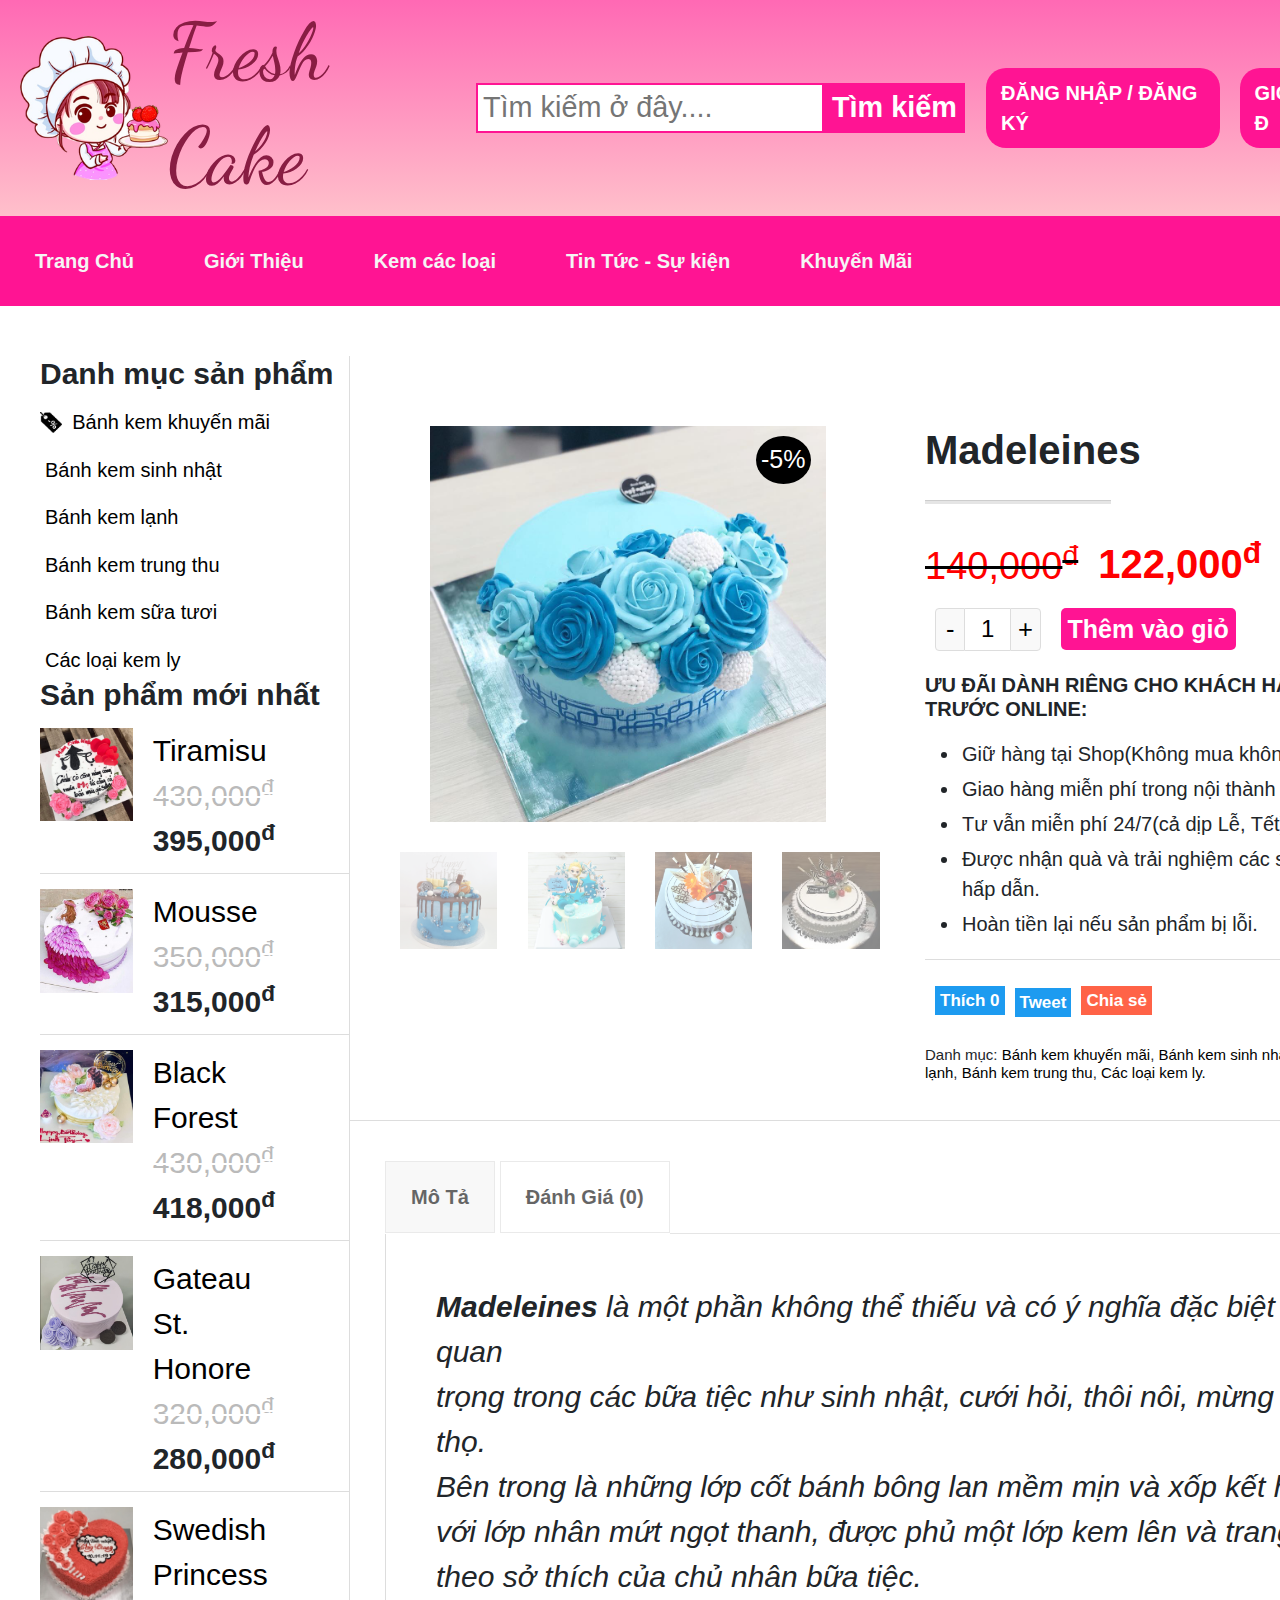
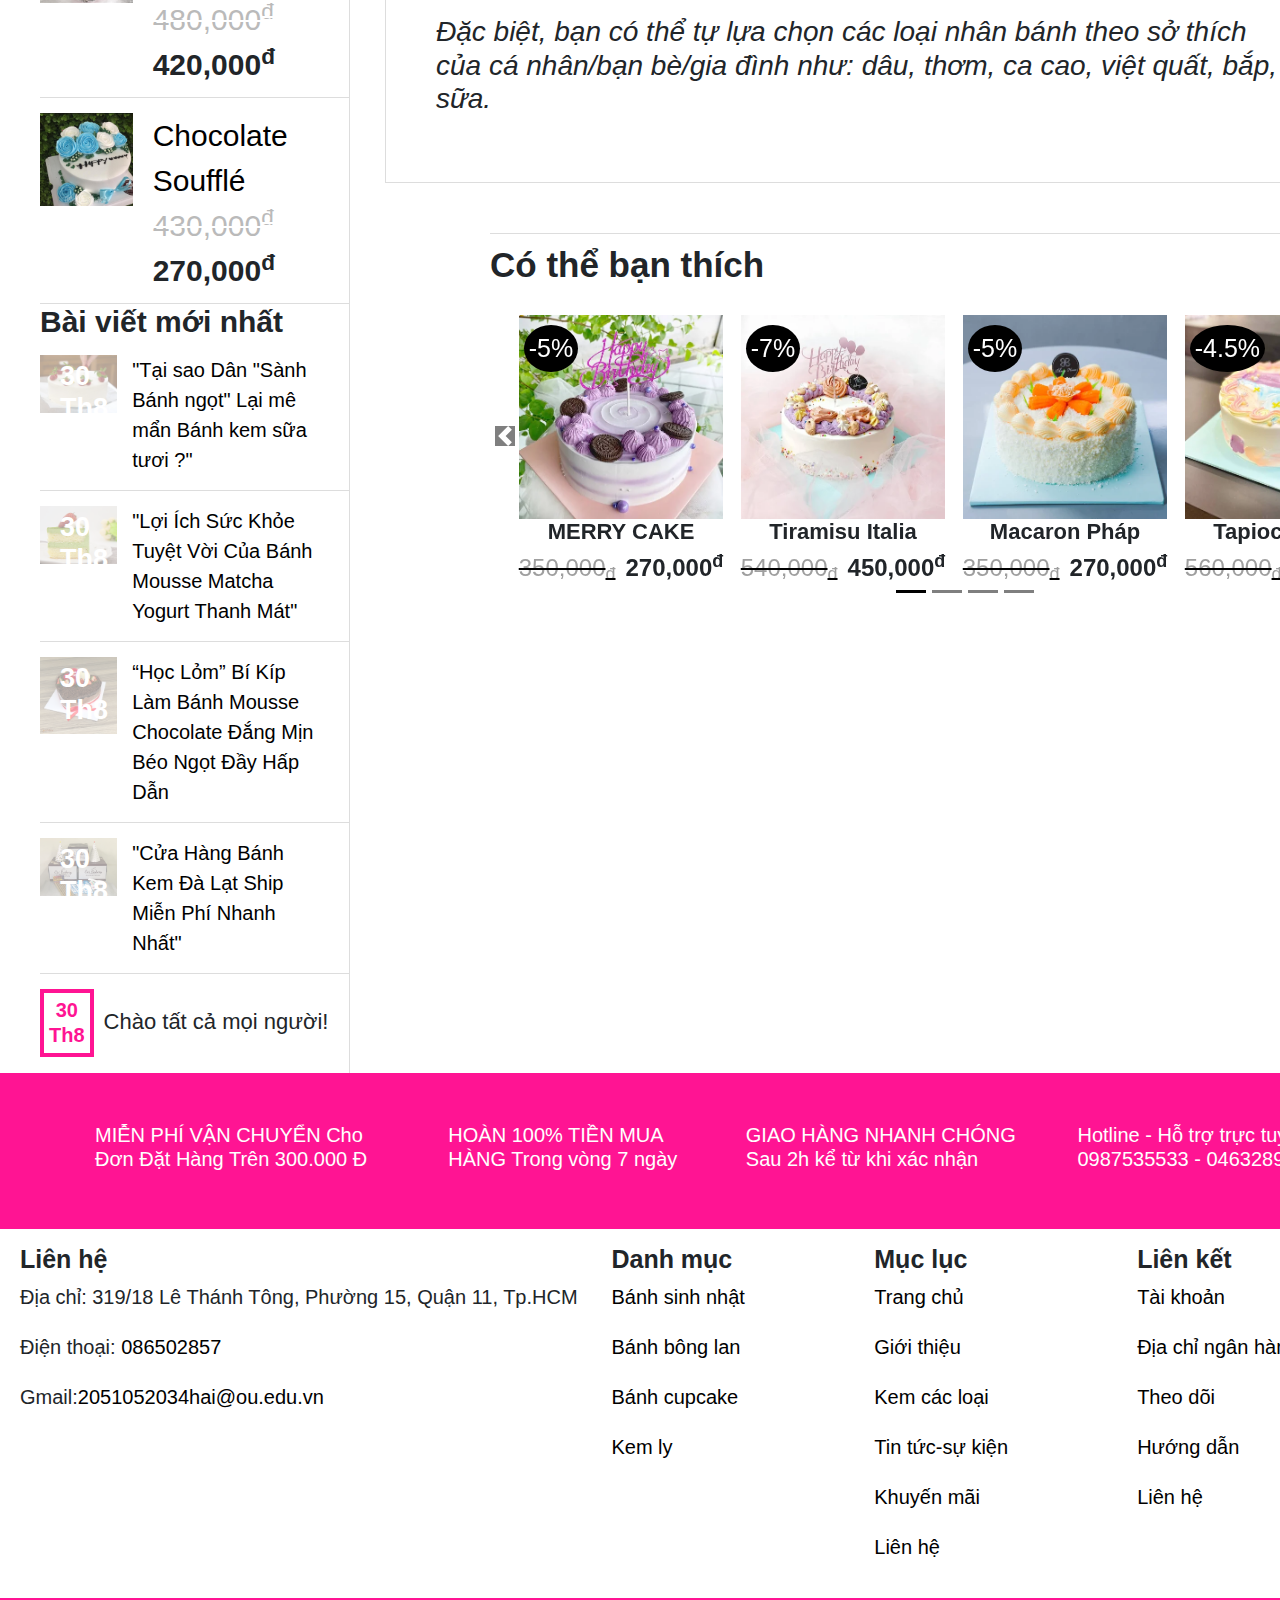
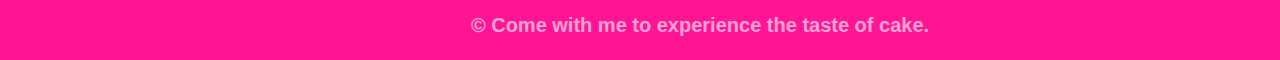
==== dat_hang.html @ 4f1dcab9 "init complate" ====
<!DOCTYPE html>
<html lang="en">
<head>
    <title>Document</title>
    <meta charset="UTF-8">
    <meta http-equiv="X-UA-Compatible" content="IE=edge">
    <meta name="viewport" content="width=device-width, initial-scale=1.0">
    <meta name="viewport" content="width=device-width, initial-scale=1">
    <link rel="stylesheet" href="https://pro.fontawesome.com/releases/v5.10.0/css/all.css"
     integrity="sha384-AYmEC3Yw5cVb3ZcuHtOA93w35dYTsvhLPVnYs9eStHfGJvOvKxVfELGroGkvsg+p" crossorigin="anonymous"/>
    <link rel="stylesheet" href="https://maxcdn.bootstrapcdn.com/bootstrap/4.5.2/css/bootstrap.min.css">
    <link rel="stylesheet" type="text/css" href="//fonts.googleapis.com/css?family=Dancing+Script" />
    <link rel="stylesheet" href="https://cdnjs.cloudflare.com/ajax/libs/animate.css/4.1.1/animate.min.css">
    <link rel="stylesheet" href="css/nav_footer.css">
    <link rel="stylesheet" href="css/trang_dat_hang.css">
    <script src="js/jquery-3.6.0.min.js"></script>
    <script src="js/trang_dat_hang.js"></script>
   <script src="https://maxcdn.bootstrapcdn.com/bootstrap/4.5.2/js/bootstrap.min.js"></script> 
</head>
<body>
    <!------------------ĐÂY LÀ LOGO MESSENGER------------>
    <div class="messenger">
        <a href=""><i class="fab fa-facebook-messenger"></i></a>
    </div>
     <!--------------ĐÂY LÀ NÚT goToTop---------------> 
     <div class="gototop" id ="gototop"> 
        <a href="javascript:;"><i class="fa fa-angle-up angle-icon"></i></a>
    </div>
    <!---------------------------------ĐÂY LÀ THANH ĐĂNG NHẬP ----------------------------->
      <!-----------------ĐÂY LÀ NÚT EXIT------------------------------>
    <div><a href="#" class="exit"><i class="fas fa-times"></i></a></div>
        <!--------------------------------------------------------------->
        <div class="nhap-mat-khau" id="dangnhap">
            <form class="thanh-nhap-password">
                <h2>đăng nhập</h2>
                <div class="account-password">
                <h3>Tên tài khoản hoặc địa chỉ email*</h3>
                <input type="text">
                 </div>
                <div class="account-password">
                <h3>Mật khẩu*</h3>
                <input type="password">
                </div>
                <div class="nut-dang-nhap">
                    <button type="submit">Đăng nhập</button>
                    <input type="checkbox">
                    <h3>Ghi nhớ mật khẩu</h3>
                </div>
                <h3><a href="" target="_self">Quên mật khẩu?</a></h3>
            </form>
        </div>
    <!--------------------------------------------------------------->
    <!----------------Phần NAV------------------>
    <nav >
        <div class="allnav" id="allnav">
        <div class="topfirst">
            <div class="anhlogo"><img src="images2/logothuonghieu.png" alt="ảnh"></div>
           
            <div class="tenthuonghieu">
                <h1> Fresh Cake</h1>
            </div>
            <div class="thanhtimkiem"> 
                <form class="menu-search">
                    <span><i class="fas fa-search"></i></span>
                    <input type="text" name="query" value autocomplete ="off" placeholder="Tìm kiếm ở đây....">
                    <input type="submit" value="Tìm kiếm"></input>		
                </form>
            </div>
            <div class="all-menu-right">
                <div>
                    <a class="dang-nhap" href="#dang-nhap " target="_self">đăng nhập / đăng ký</a>
                </div>
                <div>
                    <a href="" target="_self">giỏ hàng / 0 <span> đ </span><i class="fas fa-shopping-cart"></i></a>
                </div>
            </div>
        </div>
        <div class="bia" id="bia">
            <ul>
                <li><a href="trang_chu.html" target="_self"><i class="fas fa-home"></i> Trang Chủ</a></li>
                <li><a href="trang_gioi_thieu.html" target="_self">Giới Thiệu</i></a></li>
                <li class="last">
                    <a href="#" target="_blank" >Kem các loại <i class="fas fa-caret-down"></i></a>
                    <ul class="list suplast" >
                        <li><a href="trang_chu.html" target="_self"><i class="fas fa-circle"></i> Bánh sinh nhật</a></li>
                        <li><a href="#"><i class="fas fa-circle"></i> Bánh bông lan</a></li>
                        <li><a href="#"><i class="fas fa-circle"></i> Bánh cupcake</a></li>
                        <li><a href="#"><i class="fas fa-circle"></i> Kem ly</a></li>
                    </ul>
                </li>  
                <li><a href="trang_su_kien.html" target="_self">Tin Tức - Sự kiện</a></li>
                <li><a href="trang_khuyen_mai1.html" target="_self">Khuyến Mãi</a></li>
                <li><a href="trang_lien_he.html" target="_self">Liên Hệ</a></li>
            </ul>
        </div>
    </div>
    </nav>
     <!--------------------Phần SECTION------------------------>
    <section>
        <div class="all">
            <div class="allleft">
                <ul>
                    <li> 
                        <h3>Danh mục sản phẩm</h3>
                        <ul class="ds">
                            <li><img src="images5/pixlr-bg-result.png" alt="icon"><a href="*" target="_self"> Bánh kem khuyến mãi</a></li>
                            <li><i class="fas fa-birthday-cake"></i><a href="*" target="_self"> Bánh kem sinh nhật</a></li>
                            <li><i class="fas fa-ice-cream"></i><a href="*" target="_self"> Bánh kem lạnh </a></li>
                            <li><i class="fas fa-birthday-cake"></i><a href="*" target="_self">Bánh kem trung thu </a></li>
                            <li><i class="fas fa-birthday-cake"></i><a href="*" target="_self"> Bánh kem sữa tươi</a></li>
                            <li><i class="fas fa-wine-glass"></i><a href="*" target="_self"> Các loại kem ly</a></li>
                        </ul>
                    </li>
                    <li>
                        <h3>Sản phẩm mới nhất</h3>
                        <ul class="sp">
                            <li> <div class="one">
                                <img src="images5/bai viet moi nhat 1.1.jpg" alt="ảnh">
                                <img src="images5/bai viet moi nhat 1.jpg" alt="ảnh">  
                            </div>
                                <div class="two">
                                <span><a href="*" target="_self">Tiramisu</a></span>
                                <span>430,000<Sup>đ</Sup></span>
                                <span>395,000<Sup>đ</Sup></span>
                                </div>
                            </li>
                            <li><div class="one">
                                <img src="images5/bai viet moi nhat 2.1.jpg" alt="ảnh">
                                <img src="images5/bai viet moi nhat 2.jpg" alt="ảnh"> 
                            </div>
                                <div class="two">
                                <span><a href="*" target="_self">Mousse</a></span>
                                <span>350,000<Sup>đ</Sup></span>
                                <span>315,000<Sup>đ</Sup></span>
                                </div>
                            </li>
                            <li> <div class="one">
                                <img src="images5/bai viet moi nhat 3.1.jpg" alt="ảnh">
                                <img src="images5/bai viet moi nhat 3.jpg" alt="ảnh">                             
                            </div>
                                <div class="two">
                                <span><a href="*" target="_self">Black Forest</a></span>
                                <span>430,000<Sup>đ</Sup></span>
                                <span>418,000<Sup>đ</Sup></span>
                                </div>
                            </li>
                            <li><div class="one">
                                <img src="images5/bai viet moi nhat 4.1.jpg" alt="ảnh">
                                <img src="images5/bai viet moi nhat 4.jpg" alt="ảnh">           
                            </div>
                                <div class="two">
                                <span><a href="*" target="_self">Gateau St. Honore</a></span>
                                <span>320,000<Sup>đ</Sup></span>
                                <span>280,000<Sup>đ</Sup></span>
                                 </div>
                            </li>
                            <li> <div class="one">
                                <img src="images5/bai viet moi nhat 5.1.jpg" alt="ảnh">
                                <img src="images5/bai viet moi nhat 5.jpg" alt="ảnh">
                             </div>
                                <div class="two">
                                <span><a href="*" target="_self">Swedish Princess</a></span>
                                <span>480,000<Sup>đ</Sup></span>
                                <span>420,000<Sup>đ</Sup></span>
                                </div>
                            </li>
                            <li> <div class="one">
                                <img src="images5/bai viet moi nhat 6.1.jpg" alt="ảnh">
                                <img src="images5/bai viet moi nhat 6.jpg" alt="ảnh">
                            </div>
                                <div class="two">
                                <span><a href="*" target="_self">Chocolate Soufflé</a></span>
                                <span>430,000<Sup>đ</Sup></span>
                                <span>270,000<Sup>đ</Sup></span>
                                </div>
                                </li>
                        </ul>
                    </li>
                    <li>
                        <h3>Bài viết mới nhất</h3>
                        <ul class="bv">
                            <li><div class="picture-bv"><img src="images3/1600242340_banh-sua-tuoi-cui.jpg" alt="ảnh">
                                <h3>30 Th8</h3></div>
                                 <span><a href="*" target="_self">"Tại sao Dân "Sành Bánh ngọt" Lại mê mẩn Bánh kem sữa tươi ?"</a></span></li>
                            <li><div class="picture-bv"><img src="images3/mousse-_matcha.jpg" alt="ảnh">
                                <h3>30 Th8</h3></div>
                                 <span><a href="*" target="_self">"Lợi Ích Sức Khỏe Tuyệt Vời Của Bánh Mousse Matcha Yogurt Thanh Mát"</a></span></li>
                            <li><div class="picture-bv"><img src="images3/1591721118_031.jpg" alt="ảnh">
                                <h3>30 Th8</h3></div>
                                 <span><a href="*" target="_self">“Học Lỏm” Bí Kíp Làm Bánh Mousse Chocolate Đắng Mịn Béo Ngọt Đầy Hấp Dẫn</a></span></li>
                            <li><div class="picture-bv"><img src="images3/044.jpg" alt="ảnh">
                                <h3>30 Th8</h3>
                            </div>
                                 <span><a href="*" target="_self">"Cửa Hàng Bánh Kem Đà Lạt Ship Miễn Phí Nhanh Nhất"</a></span></li>
                        </ul>
                       <div class="month-day">
                           <span>30<br>Th8</span>
                           <h3>Chào tất cả mọi người!</h3>
                       </div>
                    </li>
                </ul>
            </div>
            <div class="allmiddle-right">
            <div class=" middle-right">
            <div class ="allmiddle">
                <div class="bodytop">
                <div class="picture-sanpham"> 
                    <img src="images2/ảnh demo4.jpg" id="mainimage" alt="ảnh">
                    <span>-5%</span>
                </div>
                <div class="picture">
                    <div class="picture-hover"><img src="images2/ảnh demo5.jpg" alt="ảnh1"></div>
                    <div class="picture-hover"><img src="images2/ảnh demo8.jpg" alt="ảnh2"></div>
                    <div class="picture-hover"><img src="images2/ảnh demo7.jpg" alt="ảnh3"></div>
                    <div class="picture-hover"><img src="images2/ảnh demo6.jpg" alt="ảnh4"></div>
                </div>
             </div>
            </div>
            <div class="allright">
                <h1>Madeleines</h1>
                <div><hr></div>
                <div class="gia">
                    <h3>140,000<sup>đ</sup></h3>
                    <h3>122,000<sup>đ</sup></h3>
                </div>
                <div class="thanhsl">
                    <input class="minus is-form" type="button" value="-">
                    <input aria-label="quantity" class="input-qty" max="999" min="1" type="number">
                    <input class="plus is-form" type="button" value="+">
                    <div><h3><a href="" target="_self">Thêm vào giỏ</a></h3></div>
                </div>
                <div class="thongtin">
                    <h3>ưu đãi dành riêng cho khách hàng đặt trước online:</h3>
                    <ul>
                        <li><span>Giữ hàng tại Shop(Không mua không sao).</span></li>
                        <li><span>Giao hàng miễn phí trong nội thành 5km.</span></li>
                        <li><span>Tư vẫn miễn phí 24/7(cả dịp Lễ, Tết).</span></li>
                        <li><span>Được nhận quà và trải nghiệm các sự kiện đầy hấp dẫn.</span></li>
                        <li><span>Hoàn tiền lại nếu sản phẩm bị lỗi. </span></li>
                    </ul>
                    <div class="like-share">
                        <div><a href="" target="_self"><i class="fas fa-thumbs-up"></i> Thích 0</a></div>
                        <div><a href="" target="_self"><i class="fab fa-twitter"></i> Tweet</a></div>
                        <div><a href="" target="_self"><i class="fas fa-plus-circle"></i> Chia sẻ</a></div>
                    </div>
                    <h4>Danh mục:
                        <a href="#" target="_self">Bánh kem khuyến mãi</a>,
                        <a href="#" target="_self">Bánh kem sinh nhật</a>,
                        <a href="#" target="_self">Bánh kem lạnh</a>,
                        <a href="#" target="_self">Bánh kem trung thu</a>,
                        <a href="#" target="_self">Các loại kem ly.</a>
                    </h4>
                </div>
            </div>
        </div>
            <ul class="tap">
                <li><a href="#tap1">Mô Tả</a></li>
                <li><a href="#tap2" class="addcolor">Đánh Giá (0)</a></li>
            </ul>
            <hr class="hr">
            <div class="alls-bottom ">

                <div id="tap1">
                    <div class="content-mota">
                      <p>
                          <span>Madeleines</Span> là một phần không thể thiếu và có ý nghĩa đặc biệt quan <br> trọng trong các bữa 
                              tiệc như sinh nhật,   cưới hỏi, thôi nôi, mừng thọ.<br> Bên trong là những lớp cốt bánh bông lan mềm mịn
                               và xốp kết hợp <br> với lớp nhân mứt ngọt thanh,
                           được phủ một lớp kem lên và trang trí <br> theo sở thích của chủ nhân bữa tiệc.<br>
                           <h3>
                          Đặc biệt, bạn có thể tự lựa chọn các loại nhân bánh theo sở thích<br>của cá nhân/bạn bè/gia đình như: 
                          dâu, thơm, ca cao, việt quất, bắp, bơ sữa.
                           </h3>
                      </p>
                    </div>
                  </div>

            <div class="allbottom" id="tap2">
            <div class="in-bottom">
              <div class="danhgia">
                    <h3>Đánh giá</h3>
                    <h4>Chưa có đánh giá nào.</h4>
              </div>
              <div class="nhanxet">
                  <h3>Hãy là người đầu tiên nhận xét "Madeleines"</h3>
                  <h4>Đánh giá của bạn</h4>
                  <div class="alls-star">
                    <div class="starsl">
                        <label  class="fas fa-star" for="star-5"></label>
                    </div>
                    <div class="starsl">
                        <label  class="fas fa-star" for="star-4"></label>
                        <label  class="fas fa-star" for="star-3"></label>
                    </div>
                    <div class="starsl">
                        <label  class="fas fa-star"for="star-2"></label>
                        <label  class="fas fa-star" for="star-1"></label>
                        <label  class="fas fa-star" for="star-1"></label>  
                    </div> 
                    <div class="starsl">
                        <label  class="fas fa-star"for="star-2"></label>
                        <label  class="fas fa-star"for="star-2"></label>
                        <label  class="fas fa-star" for="star-1"></label>
                        <label  class="fas fa-star" for="star-1"></label>  
                    </div> 
                    <div class="starsl">
                        <label  class="fas fa-star"for="star-2"></label>
                        <label  class="fas fa-star"for="star-2"></label>
                        <label  class="fas fa-star" for="star-1"></label>
                        <label  class="fas fa-star" for="star-1"></label>  
                        <label  class="fas fa-star" for="star-1"></label>  
                        </div> 
                </div>

                  <div class="thanhnhanxet">
                    <div class="thanh-nhan-xet">
                        <h3>Nhận xét của bạn</h3>
                        <textarea name="thanh-nhan-xet" id="thanh-nhan-xet" cols="75" rows="5"></textarea>
                    </div>
                    <form class="textarea">
                        <div class="name-email">
                        <div class="information">
                            <h3>Tên*</h3>
                            <input type="info" name="name">
                        </div>
                        <div class="information email">
                            <h3>Email*</h3>
                            <input type="info" name="mail">
                        </div>
                        </div>
                        <button type='submit' id="button">Gửi đi</button>	
                    </form >
                  </div>
              </div>
            </div>
             </div>
            </div>
             <!---------------------------------Thanh trượt sản phẩm---------------->
             <div class="thanh-san-pham">
                 <h1>Có thể bạn thích</h1>
                <div id="demo" class="carousel slide" data-ride="carousel">
                    <ul class="carousel-indicators">
                      <li data-target="#demo" data-slide-to="0" class="active"></li>
                      <li data-target="#demo" data-slide-to="1"></li>
                      <li data-target="#demo" data-slide-to="2"></li>
                      <li data-target="#demo" data-slide-to="3"></li>
                    </ul>
                    <div class="carousel-inner">
                      <div class ="carousel-item active">
                        <div class="truot">
                        <div> 
                            <img src="images5/shopping(1).webp" alt="bánh">
                            <div class="content-bottom">
                               <h3>MERRY CAKE</h3>
                               <div class="content">
                                 <h4>350,000<sub>đ</sub></h4>
                                 <h4>270,000<sup>đ</sup></h4>
                               </div>
                               <div class="giamgia"> <span>-5%</span></div>
                            </div>
                        </div>
                        <div> 
                            <img src="images5/shopping(2).webp" alt="bánh">
                            <div class="content-bottom">
                                <h3>Tiramisu Italia</h3>
                                <div class="content">
                                  <h4>540,000<sub>đ</sub></h4>
                                  <h4>450,000<sup>đ</sup></h4>
                                </div>
                                <div class="giamgia"> <span>-7%</span></div>
                             </div>
                        </div>
                        <div> 
                            <img src="images5/shopping(3).webp" alt="bánh">
                            <div class="content-bottom">
                                <h3>Macaron Pháp</h3>
                                <div class="content">
                                  <h4>350,000<sub>đ</sub></h4>
                                  <h4>270,000<sup>đ</sup></h4>
                                </div>
                                <div class="giamgia"> <span>-5%</span></div>
                             </div>
                        </div>
                        <div> 
                            <img src="images5/shopping(4).webp" alt="bánh">
                            <div class="content-bottom">
                                <h3> Tapioca Brazil</h3>
                                <div class="content">
                                  <h4>560,000<sub>đ</sub></h4>
                                  <h4>510,000<sup>đ</sup></h4>
                                </div>
                                <div class="giamgia"> <span>-4.5%</span></div>
                             </div>
                        </div>
                         </div>
                        <div class="carousel-caption">
                        </div>   
                      </div>
                      <div class="carousel-item">
                        <div class="truot">
                        <div> 
                            <img src="images5/shopping(5).webp" alt="bánh">
                            <div class="content-bottom">
                                <h3> Sachertorte Áo</h3>
                                <div class="content">
                                  <h4>320,000<sub>đ</sub></h4>
                                  <h4>250,000<sup>đ</sup></h4>
                                </div>
                                <div class="giamgia"> <span>-8%</span></div>
                             </div>
                        </div>
                        <div> 
                            <img src="images5/shopping (6).webp" alt="bánh">
                            <div class="content-bottom">
                                <h3>Pavlova Australia</h3>
                                <div class="content">
                                  <h4>410,000<sub>đ</sub></h4>
                                  <h4>380,000<sup>đ</sup></h4>
                                </div>
                                <div class="giamgia"> <span>-5.5%</span></div>
                             </div>
                        </div>
                        <div>
                             <img src="images5/shopping (7).webp" alt="bánh">
                             <div class="content-bottom">
                                <h3>Black Forest Đức</h3>
                                <div class="content">
                                  <h4>370,000<sub>đ</sub></h4>
                                  <h4>260,000<sup>đ</sup></h4>
                                </div>
                                <div class="giamgia"> <span>-6.7%</span></div>
                             </div>
                            </div>
                        <div> 
                            <img src="images5/shopping (8).webp" alt="bánh">
                            <div class="content-bottom">
                                <h3>Tangyuan </h3>
                                <div class="content">
                                  <h4>610,000<sub>đ</sub></h4>
                                  <h4>500,000<sup>đ</sup></h4>
                                </div>
                                <div class="giamgia"> <span>-11%</span></div>
                             </div>
                        </div>
                        </div>
                        <div class="carousel-caption">  
                        </div>   
                      </div>
                      <div class="carousel-item">
                        <div class="truot">
                            <div> 
                                <img src="images5/shopping (9).webp" alt="bánh">
                                <div class="content-bottom">
                                    <h3> Gateau St. Honore </h3>
                                    <div class="content">
                                      <h4>320,000<sub>đ</sub></h4>
                                      <h4>240,000<sup>đ</sup></h4>
                                    </div>
                                    <div class="giamgia"> <span>-10.5%</span></div>
                                 </div>
                            </div>
                            <div>
                                 <img src="images5/shopping (10).webp" alt="bánh">
                                 <div class="content-bottom">
                                    <h3>Chesse Cake Mỹ</h3>
                                    <div class="content">
                                      <h4>390,000<sub>đ</sub></h4>
                                      <h4>360,000<sup>đ</sup></h4>
                                    </div>
                                    <div class="giamgia"> <span>-3%</span></div>
                                 </div>
                            </div>
                            <div> 
                                <img src="images5/shopping (11).webp" alt="bánh">
                                <div class="content-bottom">
                                    <h3>Swedish Princess</h3>
                                    <div class="content">
                                      <h4>300,000<sub>đ</sub></h4>
                                      <h4>275,000<sup>đ</sup></h4>
                                    </div>
                                    <div class="giamgia"> <span>-2%</span></div>
                                 </div>
                            </div>
                            <div> 
                                <img src="images5/shopping(12).webp" alt="bánh">
                                <div class="content-bottom">
                                    <h3> Victoria Sponge</h3>
                                    <div class="content">
                                      <h4>285,000<sub>đ</sub></h4>
                                      <h4>190,000<sup>đ</sup></h4>
                                    </div>
                                    <div class="giamgia"> <span>-6.7%</span></div>
                                 </div>
                            </div>
                             </div>
                        <div class="carousel-caption">
                        </div>   
                      </div>
                      <div class="carousel-item">
                        <div class="truot">
                            <div> 
                                <img src="images5/shopping(13).webp" alt="bánh">
                                <div class="content-bottom">
                                    <h3>MERRY CAKE</h3>
                                    <div class="content">
                                      <h4>350,000<sub>đ</sub></h4>
                                      <h4>270,000<sup>đ</sup></h4>
                                    </div>
                                    <div class="giamgia"> <span>-5%</span></div>
                                 </div>
                            </div>
                            <div> 
                                <img src="images5/shopping(14).webp" alt="bánh">
                                <div class="content-bottom">
                                    <h3>Bánh Lamington</h3>
                                    <div class="content">
                                      <h4>325,000<sub>đ</sub></h4>
                                      <h4>280,000<sup>đ</sup></h4>
                                    </div>
                                    <div class="giamgia"> <span>-8.7%</span></div>
                                 </div>
                            </div>
                            <div> 
                                <img src="images5/shopping(15).webp" alt="bánh">
                                <div class="content-bottom">
                                    <h3>Bánh Madeleines</h3>
                                    <div class="content">
                                      <h4>289,000<sub>đ</sub></h4>
                                      <h4>236,000<sup>đ</sup></h4>
                                    </div>
                                    <div class="giamgia"> <span>-6.1%</span></div>
                                 </div>
                            </div>
                            <div>
                                 <img src="images5/shopping(16).webp" alt="bánh">
                                 <div class="content-bottom">
                                    <h3>Bánh Crepe – Pháp</h3>
                                    <div class="content">
                                      <h4>465,000<sub>đ</sub></h4>
                                      <h4>427,000<sup>đ</sup></h4>
                                    </div>
                                    <div class="giamgia"> <span>-6%</span></div>
                                 </div>
                            </div>
                             </div>
                        <div class="carousel-caption">
                        </div>   
                      </div>
                    </div>
                    <a class="carousel-control-prev" href="#demo" data-slide="prev" >
                      <span class="carousel-control-prev-icon"></span>
                    </a>
                    <a class="carousel-control-next" href="#demo" data-slide="next">
                      <span class="carousel-control-next-icon"></span>
                    </a>
                  </div>
            </div>
        </div>
        </div>  
    </section>
    
    <!-----------------------phần FOOTER----------------------->
    <footer>
        <div class="foots">
        <div class="top-footer">
            <div>
                <i class="fas fa-truck"></i> <h3>MIỄN PHÍ VẬN CHUYỂN
                    Cho Đơn Đặt Hàng Trên 300.000 Đ</h3>
            </div>
            <div>
                <i class="fas fa-undo"></i><h3> HOÀN 100% TIỀN MUA HÀNG
                    Trong vòng 7 ngày</h3>
            </div>
            <div>
                <i class="fas fa-shopping-bag"></i> <h3>GIAO HÀNG NHANH CHÓNG
                    Sau 2h kể từ khi xác nhận</h3>
            </div>
            <div>
                 <i class="fas fa-phone-volume"></i> <h3> Hotline - Hỗ trợ trực tuyến:
                    0987535533 - 0463289232</h3>
            </div>
        </div>
        <div class="all-footer">
        <div class="foot">
            <h2>Liên hệ</h2>
            <ul>
                <li><i class="fas fa-map-marker-alt"></i> Địa chỉ: 319/18 Lê Thánh Tông, Phường 15, Quận 11, Tp.HCM</li>
                <li><i class="fas fa-phone"></i> Điện thoại:<a href="tel:086502857" target="_blank"> 086502857</a></li>
                <li><i class="fas fa-envelope"></i>  Gmail:<a href="mailto:2051052034hai@ou.edu.vn" target="_blank">2051052034hai@ou.edu.vn</a> </li>     
            </ul>
        </div>
        <div class="foot">
            <h2>Danh mục</h2>
            <ul>
                <li><a href="*" target="_blank">Bánh sinh nhật</a></li>
                <li><a href="*" target="_blank">Bánh bông lan</a></li>
                <li><a href="*" target="_blank">Bánh cupcake</a></li>
                <li><a href="*" target="_blank">Kem ly</a></li>
            </ul>
        </div>
        <div class="foot">
            <h2>Mục lục</h2>
            <ul>
                <li><a href="*" target="_blank">Trang chủ</a></li>
                <li><a href="*" target="_blank">Giới thiệu</a></li>
                <li><a href="*" target="_blank">Kem các loại</a></li>
                <li><a href="*" target="_blank">Tin tức-sự kiện</a></li>
                <li><a href="*" target="_blank">Khuyến mãi</a></li>
                <li><a href="*" target="_blank">Liên hệ</a></li>
            </ul>
        </div>
        <div class="foot">
            <h2>Liên kết</h2>
            <ul>
                <li><a href="*" target="_blank">Tài khoản</a></li>
                <li><a href="*" target="_blank">Địa chỉ ngân hàng</a></li>
                <li><a href="*" target="_blank">Theo dõi</a></li>
                <li><a href="*" target="_blank">Hướng dẫn</a></li>
                <li><a href="*" target="_blank">Liên hệ</a></li>
            </ul>
            <div class="foot">
                <span class ="facebook"><a href="https:www.facebook.com" target="_blank"><i class="fab fa-facebook-square"></i></a></span>
                <span class ="youtube"><a href="https:www.youtube.com" target="_blank"><i class="fab fa-youtube"></a></i></span>
                <span class="twitter"><a href="https:www.twitter.com" target="_blank"><i class="fab fa-twitter-square"></a></i></span>
                <span class="instagram"><a href="https:www.instagram.com" target="_blank"><i class="fab fa-instagram"></a></i></span>
                </div>
            </div>
        </div>
    </div>
        </div>
        <div class="bottom-footer">
            <h4>&copy; Come with me to experience the taste of cake.</h4>
        </div>
    </footer>
    <script>
        var images2 = document.querySelectorAll(".picture img")
        for(var i = 0; i < images2.length; i++)
        images2[i].onclick = function() {
          var path = this.src
          var img = document.getElementById("mainimage")
          img.src = path
      }
    </script>     
</body>
</html>
---- css/nav_footer.css ----
/*///////////////////////CSS CỦA PHẦN NAV//////////////////*/ 
*{
    box-sizing: border-box;
}
 body {
    max-width: 2000px;
    min-width: 1400px;
    margin: 0 auto;
} 
.topfirst{
    background-image: linear-gradient(#FF69B4,#FFC0CB);
    align-items: center;
    display: flex;
}
div.anhlogo{
    width: 12%;
    padding-left: 20px;
}
div.anhlogo img{
   width: 100%;
}

div.tenthuonghieu{
    width: 22%;
}
div.tenthuonghieu > h1{
    color:#881d43;
    font-weight: bold;
    font:  80px/1.3 'Dancing Script', Helvetica, sans-serif;
}
div.thanhtimkiem{
    width: 35%;
    font-size: 1.8rem;
}
form.menu-search {
     display: flex;
}
.menu-search > span{
    background-color: white;
   border: 2px solid #FF1493;
   border-right: none;
   padding-left: 3px;
}
.menu-search > input[type = "submit"]{
    background-color: #FF1493;
    color: white;
    font-weight: bold; 
    border: 2px solid #FF1493;
}
.menu-search > input[type = "submit"]:hover{
    background-color:#ff85bc;
    border: 2px solid #ff85bc;  
}
.menu-search > input[type = "text"]{
   border: 2px solid #FF1493;
   width: 70%;
   border-left: none ;
   outline: none;
}
div.all-menu-right{
     width: 31%;
    display: flex;
}
/*định dạng cho phần đăng nhập đăng kí và giỏ hàng*/
div.all-menu-right a{
        display: block;
        padding: 10px 15px;
        margin-left: 20px;
        font-size: 20px;
        border-radius: 20px;
        background-color: #FF1493;
        color: white;
        font-weight: bold;
       
        text-transform: uppercase;
        text-decoration: none;
    }
    div.all-menu-right a:hover{
        background-color: #FF69B4;
    }
    div.menu-right > a > span{
        text-transform: lowercase;
    }
    
/*//////////////////////////////////////////////////////////////////////*/
.bia > ul{
  background-color:#FF1493;
    list-style-type: none;
    display: flex;
    margin: 0;
    padding: 0;
}
.bia{
   z-index: 30;
}
.bia > ul > li > a{
    text-decoration: none;
    color:whitesmoke;
    font-size: 20px;
    display: block;
   padding: 30px 35px;
    font-weight:bold;
}
.bia > ul > li > a:hover{
    color: white;
    text-decoration:none;
   background-color:#ff85bc;
}
.bia > ul > li:last-child{
    margin-left: auto;
}
@keyframes sliceintop{
    from{
        opacity: 0;
        transform: translateY(20px);
    }to{
        opacity: 1;
       transform: translateY(0);
    }
}
.sliceintop{
    animation: sliceintop .4s forwards;
}
@keyframes sliceinbottom {
    from{
        transform: translateY(0);
    }to{
        opacity: 0;
        transform: translateY(20px);
        
    }
}
.sliceinbottom{
  animation: sliceinbottom .5s forwards;
}
.last > ul{
    position: absolute;
    background-color: #164b8a;
   padding: 0;
   margin: 0;
   list-style-type: none;
    z-index: 30;
   border-bottom-left-radius: 10px;
    border-bottom-right-radius: 10px;
}
.last > ul > li {
    border-bottom: 1px solid white;
}
.last > ul > li > a{
   text-decoration: none;
   color: white;
   display:block;
   padding-right: 200px;
   padding-bottom:20px;
   padding-top: 20px;
   padding-left: 10px;
}
.last > ul > li:last-child{
   border-bottom:none;
}
.last > ul > li > a:hover{
   background-color:#ff85bc;
}
/* tạo keyfram  và class cho di chuyển cho thanh menu */
@keyframes di-xuong-ben-duoi{
    from{
        transform: translateY(0);
        opacity: 0.5;
    }to{
        transform: translateY(300px);
        opacity: 1;
         background-image:none !important;
    }
}
.add{
    position: sticky;
    z-index: 999;
    top:-300px;
    animation: di-xuong-ben-duoi 2s forwards;
}

/*css định dạng của phần FOOTER */
/*định dạng cho phần footer ở trên */
.top-footer{
    display: flex;
    background-color:#FF1493;
    color: white;
    padding: 50px;
}
.top-footer > div {
    margin-left: 30px;
    font-weight: 500;
    display: flex;
}
.top-footer > div > h3{
    font-size: 20px;
}
.fa-truck,.fa-undo,.fa-shopping-bag,.fa-phone-volume{
    margin-right: 15px;
    font-size: 40px;
}
/*định dạng cho phần footer ở giữa */
.all-footer{
    padding-top: 15px;
    padding-left: 20px;
    display: flex;
   
}
.all-footer > div{
   width: 20%;
   text-align: top;
   
}
.all-footer > div:first-child{
   width:45%;
   
}
.all-footer > div > h2{
   font-weight:bold;
   font-size: 25px;
}
.all-footer > div > ul{
   list-style-type: none;
   padding: 0;
   
}
.all-footer > div > ul > li{
  padding-bottom: 20px;
   font-size: 20px;
  
}
.all-footer > div > ul > li > a{
   text-decoration: none;
   color: black;
}
.all-footer > div > ul > li > a:hover{
   color: blue;
}
.fab{
    font-size: 50px;
}
/* màu cho bốn logo fb, yt,tw,ig */
.fa-facebook-square{
    color: #3e5b98;
}
.fa-youtube{
    color:#c92619 ;
}
.fa-twitter-square{
    color:#4da7de ;
}
.fa-instagram{
    background-image: linear-gradient(#5257c3,#aa369f,#db3b88,#ed4c4d,#eabd4c);
    color: white;
    border-radius: 10px;
}
/* định dạng cho phần footer ở dưới */
.bottom-footer{
    background-color:#FF1493;
   padding: 15px 20px;
}
.bottom-footer > h4{
    text-align: center;
    color: white;
    font-weight: bold;
    font-size: 20px;
    opacity: 0.6;
}


/*css NÀY LÀ ĐỊNH DẠNG CHO PHẦN THANH ĐĂNG NHẬP */
/*Định dạng cho vùng đăng nhập tài khoản vầ mật khẩu/////////*/
.nhap-mat-khau{
    background-color: white;
    padding: 20px;
    width: 60%;
    left: 50%;
    top: 400px;
    transform: translate(-50%,-50%);
    z-index: 99999;
    position: fixed;
    max-width: 1200px;
}
/*///////////tạo lớp phủ trang web///////////*/
#over{
    background: #000;
    position: fixed;
    left: 0;
    top: 0;
    width: 100%;
    height: 100%;
    opacity: 0.8;
    z-index: 999;
}
.thanh-nhap-password > h2{
    text-transform: uppercase;
    font-weight: bold;
    font-size: 25px;
}
.account-password {
    padding-top: 5px;
    padding-bottom: 5px;
}
.account-password > h3{
    font-size: 20px;
    font-weight: bold;
}
.account-password > input{
    width: 95%;
    height: 3rem;
    font-size: 20px;
    box-shadow: 0 0 8px #ccc;
    outline: 0;
    border: 1px solid #ddd;
}
.account-password > input:hover{
    border: 1px solid silver;
}
.nut-dang-nhap{
    padding-top: 10px;
    display: flex;
}
.nut-dang-nhap > button{
    background-color: #FF1493;
    color: white;
    font-weight: bold;
    border: 1px solid #FF1493 ;
    font-size: 20px;
    border-radius: 5px;
    outline: none;
}
.nut-dang-nhap > button:hover{
    background-color: #FF69B4;
    border: 1px solid #FF69B4;
}
.nut-dang-nhap > input{
    width: 40px;
    margin-top: 10px;
}
.nut-dang-nhap > h3{
    font-size: 20px;
    font-weight: bold;
    padding-top: 5px;
}
.thanh-nhap-password > h3{
    margin: 0;
    padding-top: 5px;
}
.thanh-nhap-password > h3 > a{
    text-decoration: none;
    color: black;
    font-size: 20px;
}
.thanh-nhap-password > h3 > a:hover{
    color: deeppink;
}
/* định dạng cho nút bấm exit */
.exit{
    color: #ccc;
    font-size: 40px;
    position: fixed;
    right: 10px;
    z-index: 99999;
}
.exit:hover{
    color: white;
}
.diem-dung{
    overflow: hidden;
}
::-webkit-scrollbar{
    width:15px;
}
::-webkit-scrollbar-thumb{
    background:deeppink;
    border-radius: 10px;
 }
 ::-webkit-scrollbar-track{
     background-color: #dddddddd;
 }
  /* GO to top */
 div.gototop > a i{
    color: black;
    border: 3px solid black;
     display: flex;
     align-items: center;
     justify-content: center;
     font-size: 30px;
     font-weight: 100;
     width: 50px;
     height: 50px;
     border-radius: 50px;
 }
 #gototop{
    right: 20px;
    bottom: 20px;
    z-index: 30;
    position: fixed;
 }
 div.gototop > a i:hover{
     background-color: deeppink;
     color: white;
     border: 1px solid deeppink;
     transition: all .5s;
 }
  div.gototop > a{
    text-decoration: none;
  }
  /*MESSENGER*/
  .messenger{
   position: fixed;
   right: 10px;
   top: 300px;
   z-index: 50;
  }
  .fa-facebook-messenger{
      font-size: 70px;
      text-shadow: 1.5px 2px lightskyblue;
  }
  /* kích hoạt màu nút bấm */
  div.nut-bam-khuyen-mai > a.kich-hoat-lien-he{
    background-color: deeppink;
    color: white;
}
---- css/trang_dat_hang.css ----
.all{
    display: flex;
    padding-top: 50px;
}
/*định dạng phần bên phải của trang */
/*định dạng phần Danh mục sản phẩm */
.allleft{
    width:25%;
    border-right: 1px solid #ddd;
}
.allleft > ul{
    list-style-type: none;
}
.allleft > ul > li > h3{
     font-weight: bold;
     font-size: 30px;
     margin: 0;
}
.ds{
    list-style-type: none;
    margin: 0;
    padding: 0;
}
.ds > li {
    padding-top: 10px;
    font-size: 25px;
}
.ds > li > img{
 width: 7%;
}
.ds > li > a{
    font-size: 20px;
    color: black;
    margin-left: 5px;
}
.ds > li > a:hover{
    color:deeppink;
    text-decoration: none;
}
 /*định dạng phần Sản phẩm mới nhất */
 .sp{
     list-style-type: none;
     margin: 0;
     padding: 0;
 }
 .sp > li {
     padding-top: 15px;
     padding-bottom: 10px;
     width: 60%;
     border-bottom: 1px solid #ddd;
 }
 /* định dạng phần ảnh */
.one > img{
    width:100%;
   position: absolute;
 }
 /* viết hiệu ứng thay đổi ảnh */
 @keyframes thay-doi-anh1{
  from{
      opacity: 1;
  }to{
      opacity: 0;
  }
 }
 .one > img:hover{
     animation: thay-doi-anh1 1.5s forwards;
 }

 @keyframes thay-doi-anh2{
 from{
     opacity: 0;
 }to{
     opacity: 1;
 }
}
.one > img:not(:hover){
animation: thay-doi-anh2 1.5s forwards;
}
  /* định dạng phần nội dung*/
  .one{
     width: 30%;
     position: relative;
 }
  .two{
      margin: 0;
      padding-left: 20px;
      width: 50%;
  }
 .two > span > a{
     color: black;
     font-size: 30px;
     display: inline-block;
 }
 .two > span > a:hover{
     color:deeppink;
     text-decoration: none;
 }
 .sp > li{
     display: flex;
    width: 100%;
 }
 .two > span:nth-child(2){
     font-size: 30px;
     color: #bababa;
     text-decoration:line-through 2px solid white;
     
 }
 .two > span:nth-child(3){
     font-size: 30px;
     font-weight: bold;
 }
  /*định dạng phần Bài viết mới nhất */
  .bv{
      list-style-type: none;
      padding: 0;
  }
  .bv > li{
     padding-top: 15px ;
     padding-bottom:15px;
     display: flex;
     border-bottom: 1px solid #ddd;
  }
  .bv > li > div {
      width: 25%;
      position: relative;
  }
  .bv > li > div > img{
     width: 100%;
     opacity: 0.8;
  }
  .bv > li > span {
      padding-left: 15px;
      width: 75%;
     text-align: left;
     padding-right: 20px;
     }
  .bv > li > span > a{
      color: black;
      font-size: 20px;
  }
  .bv > li > span > a:hover{
      color:deeppink;
      text-decoration: none;
  }
  .bv > li > div > h3{
      position:absolute;
      top: 5px;
      left: 20px;
      color:white;
      font-weight: bold;
      font-size: 27px;
  }
  .picture-bv {
      opacity: 0.5;
  }
  .picture-bv:hover,.picture-bv > h3:hover{
      opacity: 1;
      color:pink;
  }
  /*////phần giữa và bên phải của trang web//////////*/
  .middle-right{
      display: flex;
      border-bottom: 1px solid #ddd;
      padding-bottom: 30px;
      margin-bottom: 40px;
  }
  .month-day{
      display: flex;
      line-height:25px;
      text-align: center;
      margin-top: 15px;
 }
  .month-day > span{
     font-size: 20px;
     border: 4px solid deeppink;
     color: deeppink;
     font-weight: bold;
     padding: 5px;
  } 
  .month-day > h3{
     padding-left: 10px;
     padding-top:20px;
     font-size: 22px;
     font-weight:500;
  }
  /*/////////////////////////////////////////////////*/
  /*định dạng phần allmiddle(phần chính giữa) trang web */
  .allmiddle-right{
     width: 75%;
  }
  .allmiddle{
     width: 50%;
  }
  .bodytop {
      margin-top: 70px;
      margin-left: 30px;
  }
 .picture-sanpham{
     width: 90%;
     padding-left: 50px;
     margin-bottom: 10px;
     position: relative;
 }
 .picture-sanpham > img{
     width: 100%;
 }
 .picture-sanpham > span{
     background-color:black;
     font-size: 25px;
     font-weight: 500;
     color: white;
     padding: 5px;
     border-radius: 100%;
     position: absolute;
     top: 10px;
    right: 15px;
 }
 .picture{
    padding: 5px;
    width: 105%;
 }
  .picture > div{
      width: 25%;
      margin: 1%;
  }
  .picture-hover > img{
      width: 100%;   
  }
  .picture{
      display: flex;
  }
  .picture-hover{
      padding: 10px;
      opacity: 0.5;
  
  }
  @keyframes di-chuyen-len-tren{
      from{
          transform: translateY(0);
      }to{
          transform: translateY(-5px);
      }
  }
  @keyframes di-chuyen-xuong-duoi{
      from{
          transform: translateY(-5px);
      }to{
          transform: translateY(0);
      }
  }
  .picture-hover:hover{
     border: 1px solid black;
     opacity: 1;
  }
  .picture-hover > img:hover{
      animation: di-chuyen-len-tren 1s forwards;
  }
  .picture-hover > img:not(:hover){
      animation: di-chuyen-xuong-duoi .5s forwards;
  }
   /*định dạng phần allright(phần bên phải) trang web */
   .allright{
     width: 50%;
   }
   .allright h1{
       font-weight: bold;
       padding-top: 70px;
     padding-left: 50px;
     padding-bottom: 10px;
   }
   .allright > div > hr{
     margin-left:50px ;
     background-color: #e5e5e5;
     height: 3px;
     margin-right:55%;
   }
   /* css định dạng cho thanh số lượng sản phẩm */
   .thanhsl{
       opacity: 1;
      display: inline-block;
      display: -ms-inline-flexbox;
      display: inline-flex;
      white-space: nowrap;
      vertical-align: top;
      padding-left: 60px;
      padding-top: 10px;
   }
   /* định dạng chữ thêm giỏ hàng */
   .thanhsl > div{
       padding-left: 20px;
       padding-bottom: 10px;
       margin: 0;
   }
   .thanhsl > div{
       padding-top: 4px;
   }
   .thanhsl > div > h3 > a{
       text-decoration:none;
       background-color:deeppink;
       border-radius: 5px;
       color: white;
       font-size: 25px;
       font-weight: bold;
       padding:7px;
   }
   .thanhsl > div > h3 > a:hover{
       background-color: #ff85bc;
   }
   /*/////////////////////////*/
   .is-form{
       overflow: hidden;
       position: relative;
       background-color: #f9f9f9;
       height: 2.7rem;
       width: 1.9rem;
       padding: 0;
       text-shadow: 1px 1px 1px #fff;
       border: 1px solid #ddd;
       font-size: 1.6rem;
   }
   .is-form:focus,input-test:focus{
       outline: none;
   }
   .is-form.minus{
       border-radius: 4px 0 0 4px;
   }
   .is-form.plus{
     border-radius:0 4px 4px 0;
   }
   .input-qty{
       background-color: #fff;
       height:2.7rem;
       text-align: center;
       width: 2.8rem;
       font-size: 1.5rem;
       display: inline-block;
       vertical-align: top;
       margin: 0;
       border-top: 1px solid #ddd;
       border-bottom: 1px solid #ddd;
       border-left: 0;
       border-right: 0;
       padding: 0;
       outline: none;
   }
   .input-qty:hover{
     box-shadow: inset 0 1px 2px rgb(0 0 0 / 10%);
   }
   .input-qty::-webkit-outer-spin-button,.input-qty::-webkit-inner-spin-button {
     -webkit-appearance:none;
     margin:0;
}
/*///////////////////CSS định dạng cho giá của sản phẩm//////////////*/
.gia{
display: flex;
padding-top:20px;
padding-left: 50px;
}
.gia > h3:nth-child(1){
color: red;
font-size:38px;
text-decoration:line-through 3px solid black;
padding-top: 4px;
}
.gia > h3:nth-child(2){
color: red;
font-size: 40px;
font-weight: bold;
padding-left: 20px;
}
/*///định dạng cho phần thông tin ưu đãi/////////*/
.thongtin{
padding-top: 10px;
padding-left: 50px;
}
.thongtin > h3{
font-weight: bold;
font-size: 20px;
text-transform:uppercase;
}
.thongtin > h4{
font-size: 15px;
}
.thongtin > h4 > a{
color:black;
}
.thongtin > h4 > a:hover{
color: deeppink;
text-decoration: none;
}
.thongtin > ul{
padding-left: 35px;
padding-top: 5px;
padding-bottom: 20px;
border-bottom: 1px solid #ddd;
}
.thongtin > ul > li{
font-size: 20px;
padding-left:2px;
padding-top:5px ;
}
/* phần định dạng cho nút like share */
.like-share{
align-items: center;
display: flex;
padding-top: 10px;
padding-bottom: 30px;
}
.fa-twitter{
font-size: 20px;
}
.like-share > div{
margin-left: 10px;
}
.like-share > div > a{
color: white;
text-decoration: none;
font-size: 17px;
padding: 5px;
font-weight: bold;
background-color:#1d9bf0;
}
.like-share > div:last-child > a{
background-color:tomato;
}
/*///////////CSS định dạng cho phần ngôi sao bình chọn//////////*/
.alls-star{
padding-top: 10px;
padding-bottom: 20px;
display: flex;
}
.starsl{
margin-right: 5px;
padding-right: 5px;
border-right: 1px solid #dddddd;
}
.alls-star > div:last-child{
border-right: none;
}
/* phần hiệu ứng cho ngôi sao bình chọn */
label.fas{
font-size: 20px;
color:#dddddd;
}
.starsl:hover label.fas{ 
color: yellow;
}

/*//////////////////////////////////////////////////////////////*/
.thanh-san-pham{
margin-left: 10%;
}
.thanh-san-pham > h1{
font-weight: 550;
font-size: 35px;
margin-top: 10px;
margin-bottom: 0;
}
.thanh-san-pham > h1:hover{
text-shadow: 2px 2px 6px lightblue;
}
/*////////////định dạng cho phần đánh giá của khách hàng///////*/

.tap{
display: flex;
list-style-type: none;
margin-bottom: 0;
padding-left: 35px;
}
.tap > li > a{
color: black;
font-weight: bold;
font-size: 20px;
display: block;
padding: 20px 25px;
text-decoration: none;
background-color: #f5f5f5;
opacity: 0.6;
border: 1px solid #ddd;

}
.tap > li > a:hover{
opacity: 1;
background-color: silver;
}
.tap > li:nth-child(2) > a{
margin-left: 5px;
}
.danhgia{  margin-top: 50px;}
.danhgia > h3{
font-weight: bold;
}
.danhgia > h4{ font-size: 25px; font-weight: 300; }
.nhanxet > h3{
font-weight: bold;
font-size: 30px;
}
.nhanxet > h4{
font-size: 22px;
font-weight: bold;
padding-top: 10px;
}
/*/////////////định dạng thanh nhận xét//////*/
.nhanxet{
margin-top: 50px;
padding: 10px;
padding-left: 50px;
border: 2px solid #ea83be;
}
form > h3{
margin-top: 20px;
margin-bottom: 20px;
}
.information{
margin-top: 0;
}
.thanh-nhan-xet > textarea{
box-shadow: 0 0 8px #ccc;
outline: 0;
border: 1px solid #ddd;
}
.thanh-nhan-xet > textarea:hover{
    border: 1px solid lightblue;
}
.thanh-nhan-xet > textarea{ font-size: 25px;}
/*////////////định dạng cho thanh thông tin tên and email////*/
.name-email{
padding-top: 5px;
display: flex;
}
form.textarea input[type = "info"]{
box-shadow: 0 0 8px #ccc;
outline: 0;
border: 1px solid #ddd;
}
form.textarea input[type = "info"]:hover{
border: 1px solid lightblue;
}
.information > h3{font-size: 25px; font-weight: bold;}
div.information{
    width: 40%;
}
div.information > input{
font-size: 25px;
width: 100%;
}
.email{
margin-left: 50px;
}
/*////////////////đinh dạng nút gửi đi///////////////*/
.allbutton{
padding-top: 20px;
padding-bottom: 20px;
padding-left: 0;
}
#button{
background-color:#ea83be;
border: 1px solid #ea83be;
font-size: 25px;
color: white;
font-weight: bold;
border-radius: 5px;
outline: #ea83be; 
margin-top: 20px;
margin-bottom: 10px;
}
#button:hover{background-color: #ff85bc;}
/*/////////////////////////CSS định dạng cho thanh sản phẩm///////////////////*/
.thanh-san-pham{
border-top: 1px solid #ddd;
margin-top: 50px;
width:87%;
margin-left: 140px;  
}
.truot{
display: flex;
}
.truot > div {
width: 25%;
justify-content:space-between;
position: relative;
margin: 1%;
}
.truot > div > img{
width: 100%;
margin-left:0;
}
.carousel-inner{
width: 100%;
padding: 20px;
}
/*/////////////////////////chỉnh nút pre và next and các nút bấm////////////////////////////*/
.carousel-control-next-icon{
background-color:black;
position: absolute;
top: 140px;
right:5px;
}
.carousel-control-prev-icon{
background-color:black;
position: absolute;
top: 140px;
left: 5px;
}
.carousel-indicators {
left: 110px;
border-radius: 10px;
width: 50%;

}
.carousel-indicators > li{
background-color:black;
width: 30px;
}
/*//////////////////////////////chỉnh phần nội dung bên dưới các ảnh của thanh trượt////////*/
.content-bottom > h3{
font-weight: bold;
font-size: 22px;
text-align: center;
position: relative;
}
.content{font-size: 30px; display: flex; text-align: center;}
.content > h4:first-child{
color: #9f9f9f;
text-decoration: line-through 2px black ;
}
.content > h4:nth-child(2){ font-weight: bold;margin-left: 10px;}
.giamgia > span{
background-color:black;
color: white;
border-radius: 100%;
font-size: 25px;
padding: 5px;
font-weight:500;
position: absolute;
top:10px;
left: 5px;
}
/* css viết cho phần mô tả và đánh giá sản phẩm */
.addcolor{
background-color:white !important;
}
.allbottom{
padding-top: 5px;
}
.alls-bottom{
width: 95%;
margin-left: 35px;
border: 1px solid #ddd;
border-top: none ;
margin-top: 0px;
padding: 30px;
}
.content-mota{
font-size: 30px;
font-style: italic;
padding: 20px;
}
.content-mota > p > span{
font-size: 30px;
font-weight: bold;
}
.hr{
margin: 0;
margin-left: 320px;
margin-right: 27px;
}
.add-boder{
border-bottom: none !important ;
border-top: 2px solid deeppink !important ;
}
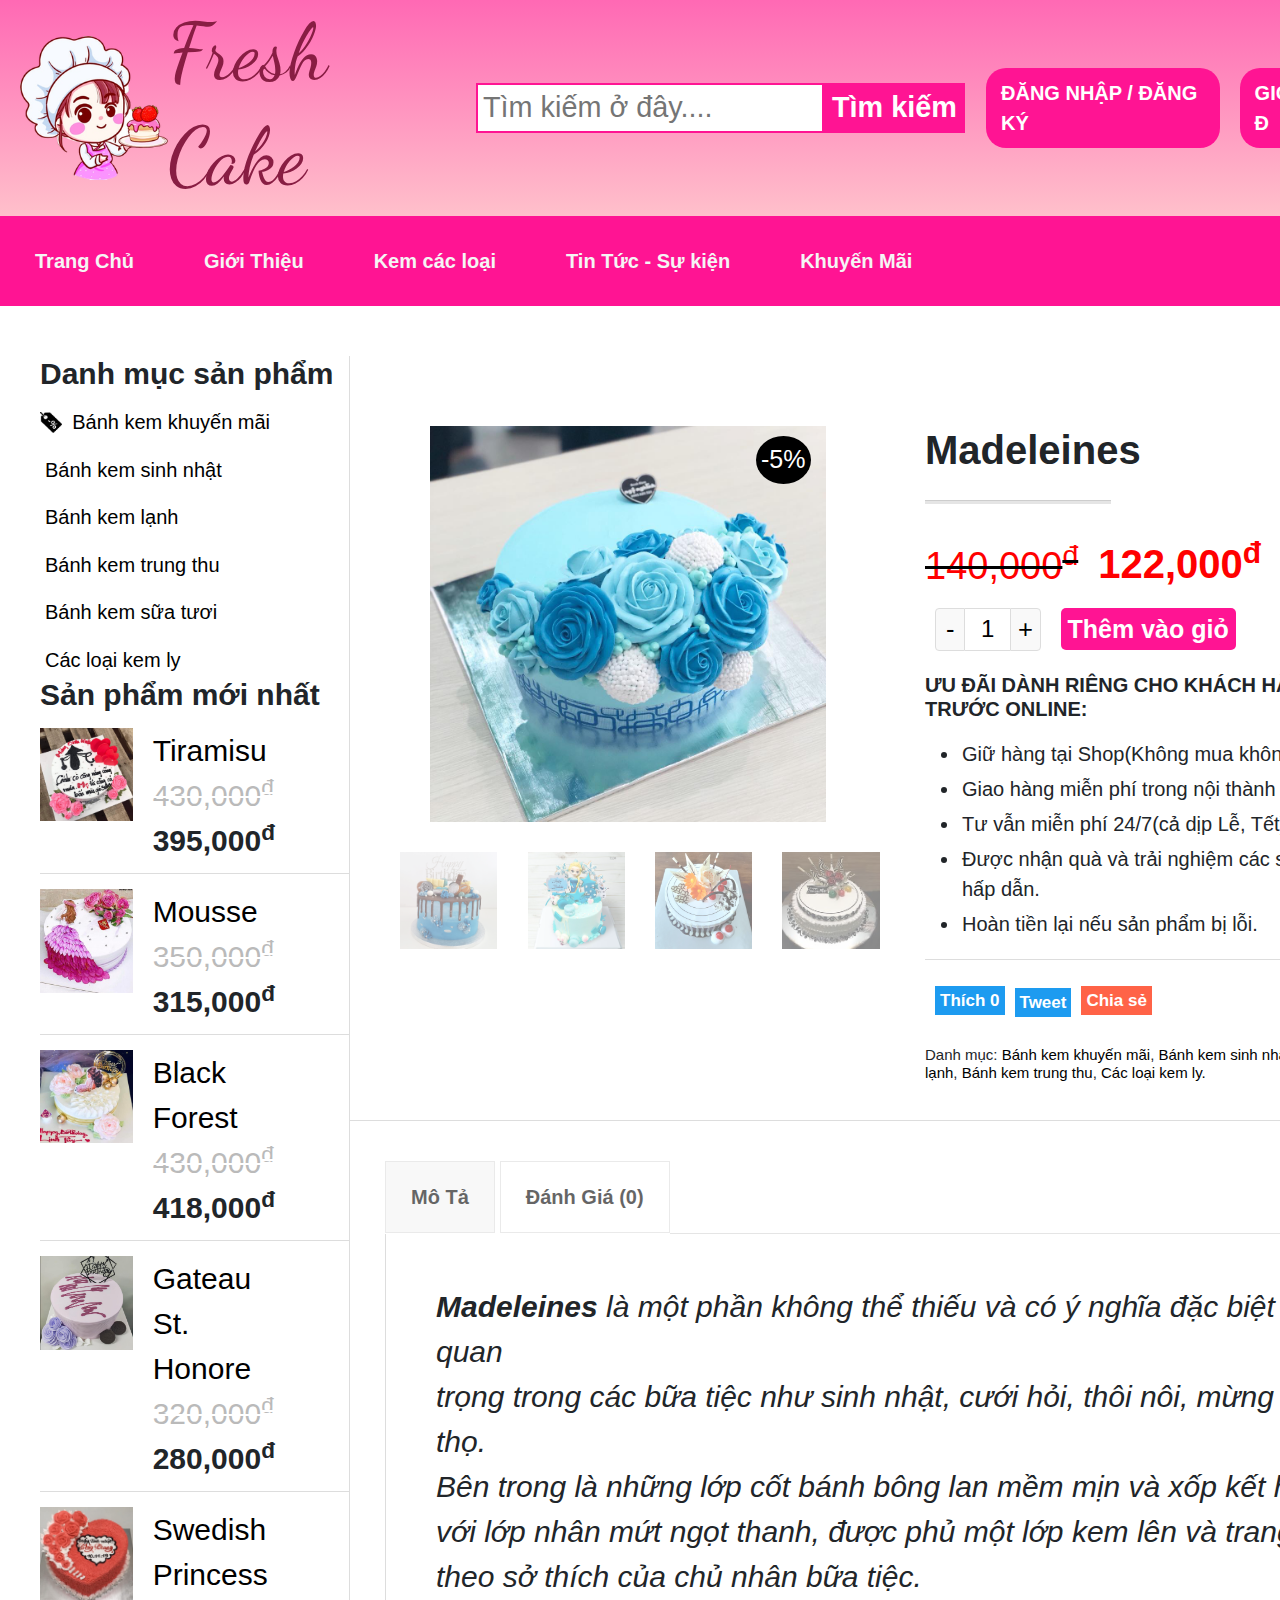
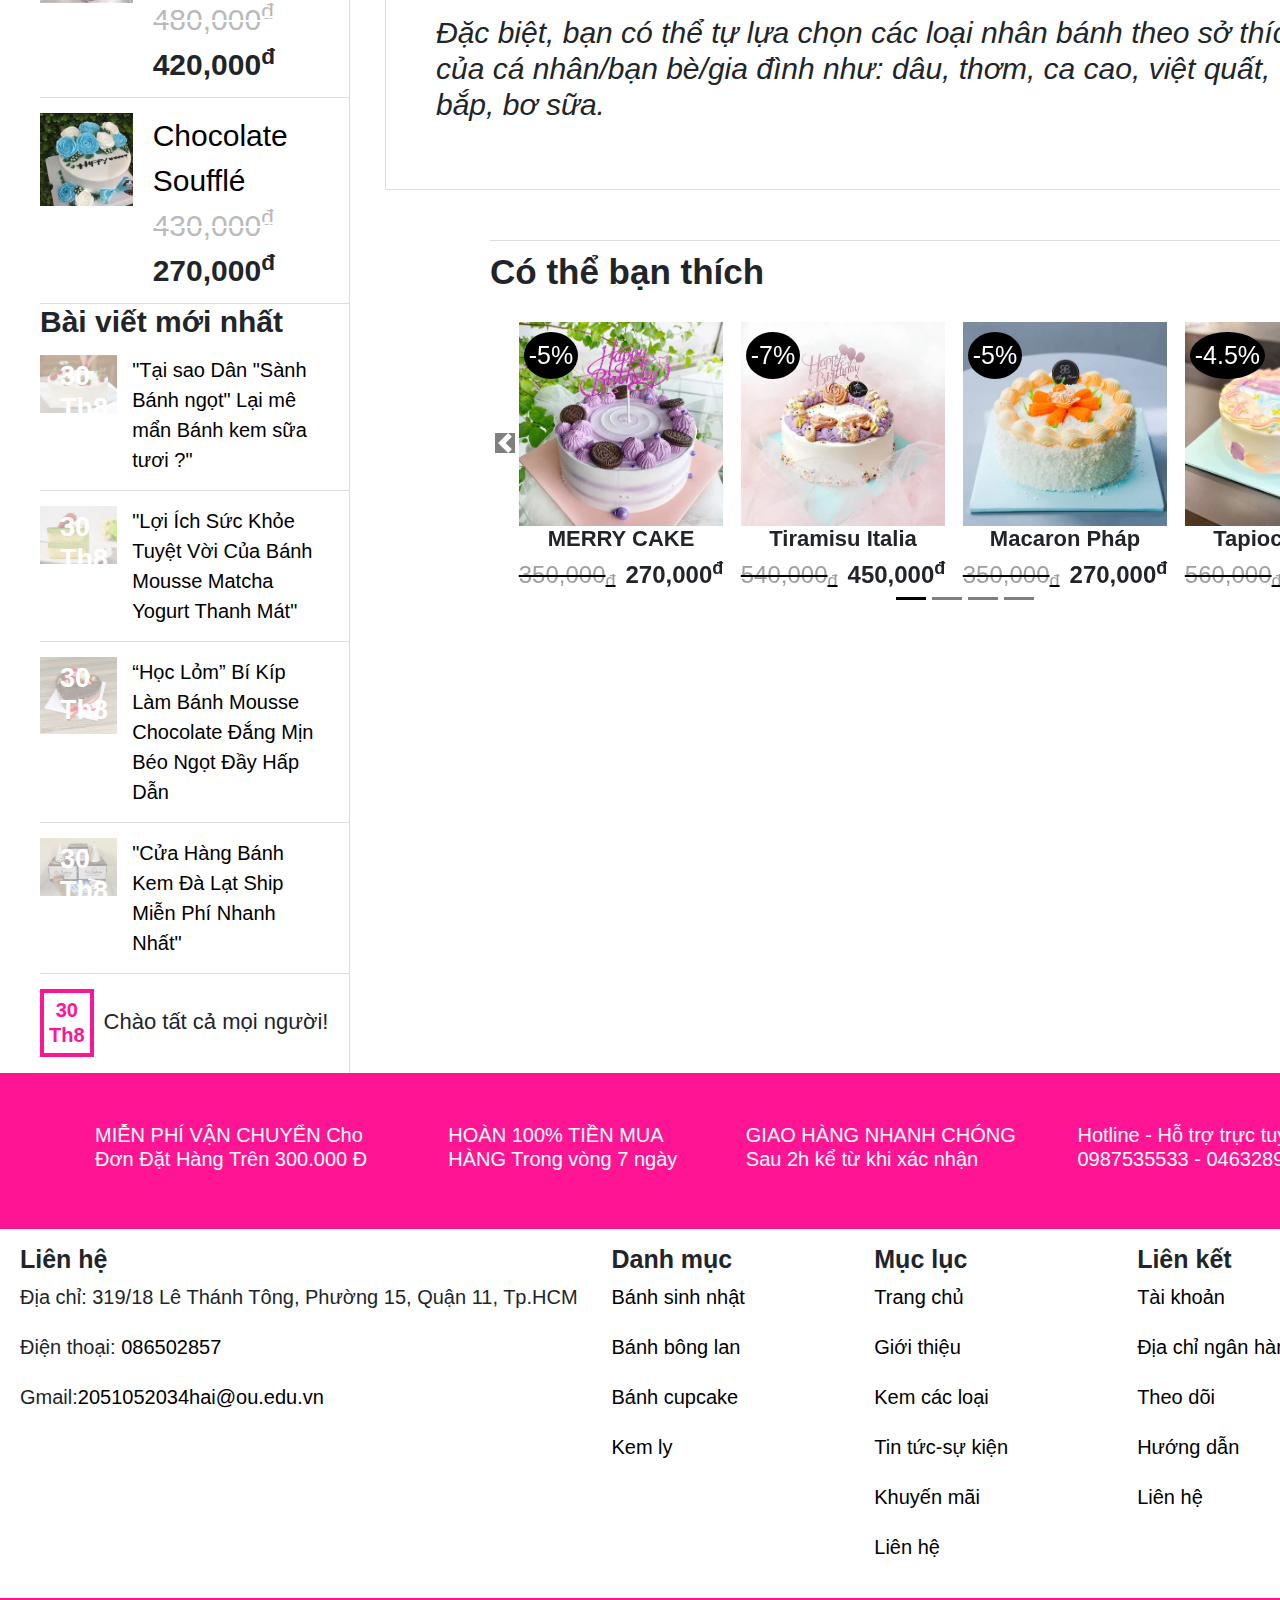
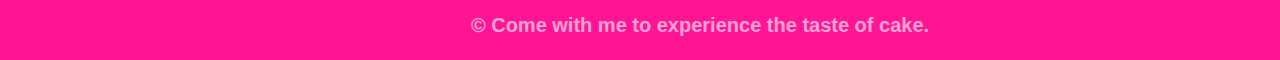
==== commit 6fdb411f: "sua bai" ====
--- a/dat_hang.html
+++ b/dat_hang.html
@@ -1,11 +1,12 @@
 <!DOCTYPE html>
 <html lang="en">
 <head>
-    <title>Document</title>
+    <title>Trang_Đặt_Hàng</title>
     <meta charset="UTF-8">
     <meta http-equiv="X-UA-Compatible" content="IE=edge">
     <meta name="viewport" content="width=device-width, initial-scale=1.0">
     <meta name="viewport" content="width=device-width, initial-scale=1">
+    <link href="images2/logothuonghieu.png" rel="shortcut icon" />
     <link rel="stylesheet" href="https://pro.fontawesome.com/releases/v5.10.0/css/all.css"
      integrity="sha384-AYmEC3Yw5cVb3ZcuHtOA93w35dYTsvhLPVnYs9eStHfGJvOvKxVfELGroGkvsg+p" crossorigin="anonymous"/>
     <link rel="stylesheet" href="https://maxcdn.bootstrapcdn.com/bootstrap/4.5.2/css/bootstrap.min.css">
@@ -633,12 +634,13 @@
         </div>
     </footer>
     <script>
-        var images2 = document.querySelectorAll(".picture img")
-        for(var i = 0; i < images2.length; i++)
-        images2[i].onclick = function() {
-          var path = this.src
-          var img = document.getElementById("mainimage")
-          img.src = path
+        /*  Javascrip xử lý hiệu ứng khi cick vào ảnh sản phẩm */
+      var images2 = document.querySelectorAll(".picture img")
+      for(var i = 0; i < images2.length; i++)
+      images2[i].onclick = function() {
+        var path = this.src
+        var img = document.getElementById("mainimage")
+        img.src = path
       }
     </script>     
 </body>
--- a/css/trang_dat_hang.css
+++ b/css/trang_dat_hang.css
@@ -1,3 +1,6 @@
+*{
+    font-family: Arial, Helvetica, sans-serif;
+}
 .all{
     display: flex;
     padding-top: 50px;
@@ -660,6 +663,9 @@
 font-size: 30px;
 font-weight: bold;
 }
+.content-mota > h3{
+    font-size: 30px;
+}
 .hr{
 margin: 0;
 margin-left: 320px;
